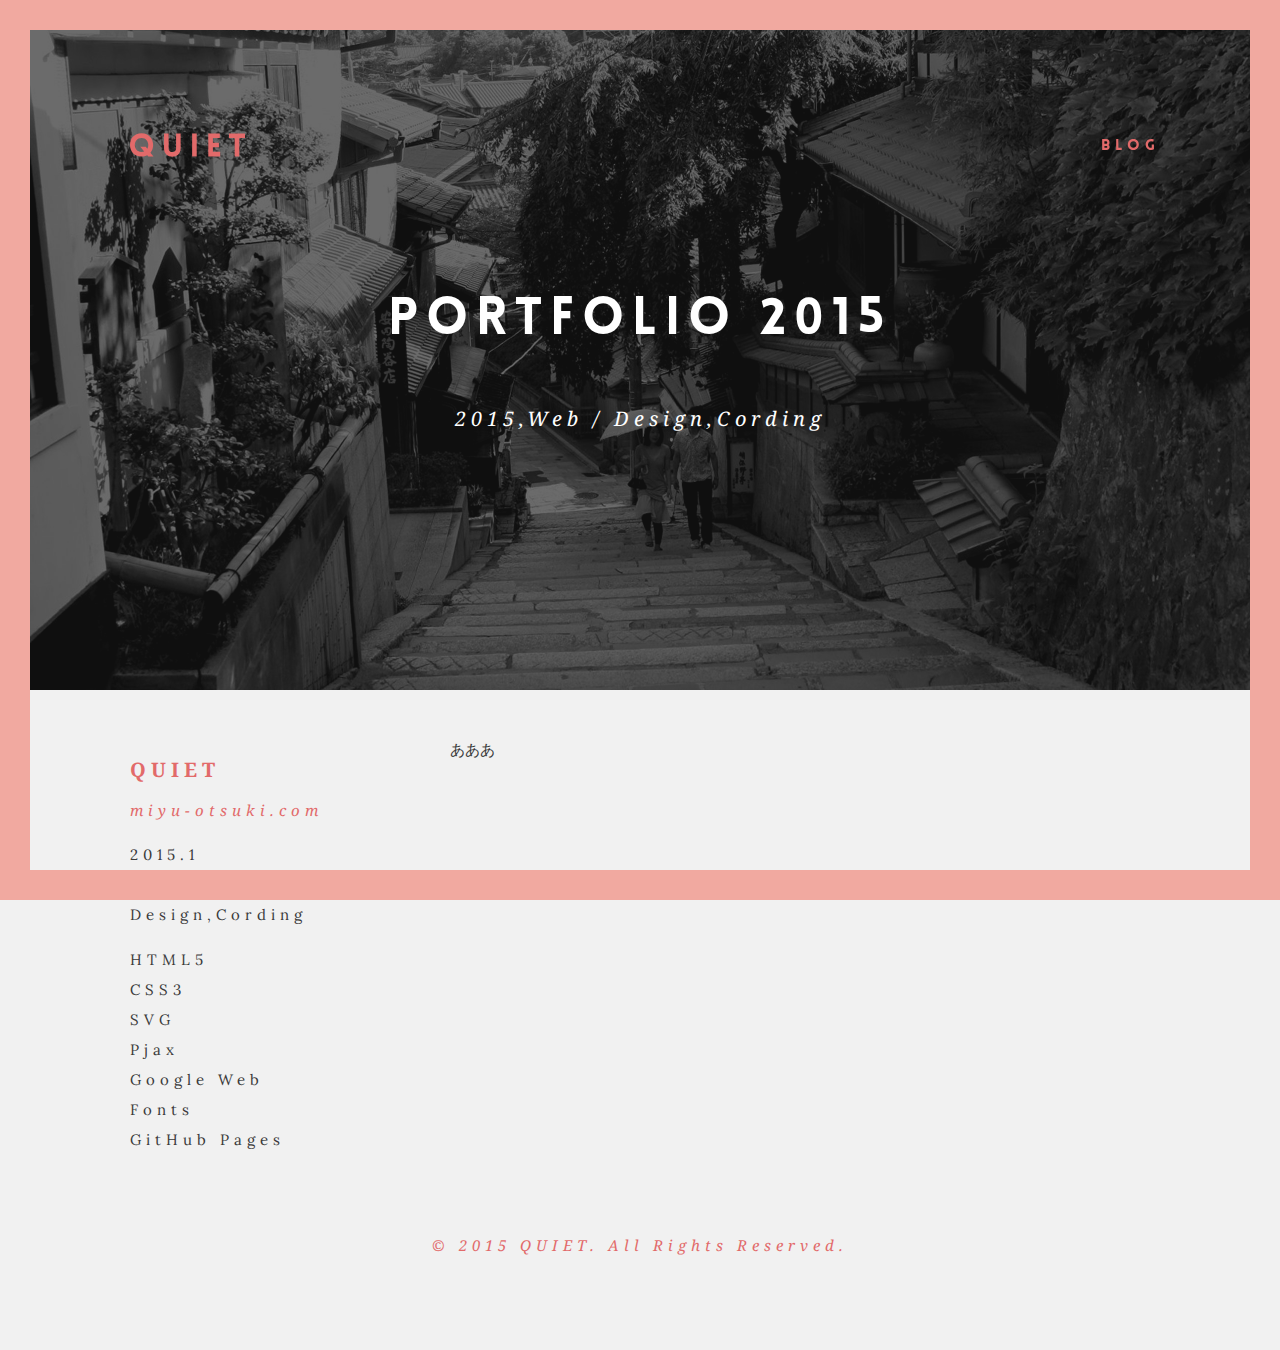
==== works_portfolio2015.html @ b878c6ec "second" ====
<!DOCTYPE html>
<html lang="ja">
<head>
<meta charset="UTF-8">
<meta name="viewport" content="width=device-width,user-scalable=no,maximum-scale=1" />
<meta name="description" content="Miyu Otsuki Portfolio">
<meta property="og:title" content="QUIET / Miyu Otsuki Portfolio Site">
<meta property="og:type" content="website">
<meta property="og:description" content="Miyu Otsuki Portfolio">
<meta property="og:url" content="http://miyu-otsuki.com/">
<meta property="og:image" content="./assets/img/ogp.png">
<link rel="shortcut icon" href="./assets/favicon.ico">
<link rel="stylesheet" href="./assets/css/style.css">
<link href='http://fonts.googleapis.com/css?family=Lora:400,400italic' rel='stylesheet' type='text/css'>
<link href='http://fonts.googleapis.com/css?family=Droid+Serif:600italic' rel='stylesheet' type='text/css'>
<script src="https://ajax.googleapis.com/ajax/libs/jquery/1.8.1/jquery.min.js" type="text/javascript"></script>
<script type="text/javascript" src="./assets/js/jquery.smoothScroll.js"></script>
<script type="text/javascript" src="./assets/js/pace.js"></script>
<script type="text/javascript" src="./assets/js/wow.min.js"></script>
<script>
  new WOW().init();
</script>

<script>
  (function(i,s,o,g,r,a,m){i['GoogleAnalyticsObject']=r;i[r]=i[r]||function(){
  (i[r].q=i[r].q||[]).push(arguments)},i[r].l=1*new Date();a=s.createElement(o),
  m=s.getElementsByTagName(o)[0];a.async=1;a.src=g;m.parentNode.insertBefore(a,m)
  })(window,document,'script','//www.google-analytics.com/analytics.js','ga');

  ga('create', 'UA-49305922-1', 'miyu-otsuki.com');
  ga('send', 'pageview');
</script>

<!--[if lt IE 9]>
<script src="http://html5shiv.googlecode.com/svn/trunk/html5.js"></script>
<![endif]-->

<title>PORTFOLIO 2015 | QUIET / Miyu Otsuki Portfolio Site</title>
</head>

<body>

<div id="wrapper">
<div id="bordertop"></div>
<div id="borderleft"></div>
<div id="borderright"></div>
<div id="borderbottom"></div>

<header>
  <main class="visual__works">

<nav>
   <a href="index.html">
    <section class="nav__logo">
     <img src="./assets/img/svg/logo.svg" alt="QUIET" width="115" height="30">
    </section>
   </a>
   <div class="nav__link">
    <ul class="nav">
     <li><a href="http://medium.com/@kewpie_design/" target="_blank">BLOG</a></li>
    </ul>
    </div>
</nav>

  <section class="visual__works__word wow animated fadeInUp">
    <h1 class="visual__works_title"><p>PORTFOLIO 2015</p></h1>
    <h2 class="visual__works_caption"><p>2015,Web / Design,Cording</p></h2>
  </section>

  </main>
</header>

  <main id="works">
    <section id="works__information">
      <h3 class="works__information">QUIET</h3>
       <h4 class="works__information_text">miyu-otsuki.com</h4>
       <span class="works__information_text">
       <p>
       2015.1</br>
       Website</br>
       Design,Cording</br>
       </span>
       </p>
       <p>
       HTML5</br>
       CSS3</br>
       SVG</br>
       Pjax</br>
       Google Web Fonts</br>
       GitHub Pages</br>
       </p>
    </section>
    <section id="works__text">あああ</section>
  </main>

<footer>
 <p>© 2015 QUIET. All Rights Reserved.</p>
</footer>

</div>

</body>
</html>
---- assets/css/style.css ----
/* Base */
body {
  background: #F1F1F1;
  margin: 30px;
  font-size: 15px;
  font-family: 'Lora', 'Droid Serif', 'Lovelo_Black';
  color: #3A3A3A; }

/* Webfont */
@font-face {
  font-family: "Lovelo-Black";
  src: url("../webfont/Lovelo_Black.eot?") format("eot"), url("../webfont/Lovelo_Black.woff") format("woff"), url("../webfont/Lovelo_Black.ttf") format("truetype");
  font-weight: normal;
  font-style: normal; }

/* Layout */
#wrapper {
  position: relative; }

#bordertop {
  background: #F1A9A0;
  width: 100%;
  height: 30px;
  top: 0;
  bottom: 0;
  position: fixed;
  z-index: 10; }

#borderleft {
  background: #F1A9A0;
  width: 30px;
  height: 100%;
  top: 0;
  left: 0;
  position: fixed;
  z-index: 10; }

#borderright {
  background: #F1A9A0;
  width: 30px;
  height: 100%;
  top: 0;
  right: 0;
  position: fixed;
  z-index: 10; }

#borderbottom {
  background: #F1A9A0;
  width: 100%;
  height: 30px;
  bottom: 0;
  left: 0;
  position: fixed;
  z-index: 10; }

/* Header */
header {
  background-image: url("../img/cover@2x.jpg");
  background-repeat: no-repeat;
  background-position: center center;
  background-size: cover;
  max-width: 100%;
  max-height: 740px;
  box-sizing: border-box; }

.visual {
  width: 100%;
  padding-top: 100px;
  padding-bottom: 100px;
  background: rgba(25, 15, 30, 0.8);
  position: relative; }
  .visual__word {
    margin-top: 160px;
    width: 100%;
    height: 300px;
    text-align: center; }

.visual__works {
  width: 100%;
  padding-top: 100px;
  padding-bottom: 100px;
  background: rgba(25, 25, 25, 0.6);
  position: relative; }
  .visual__works__word {
    margin-top: 160px;
    width: 100%;
    height: 300px;
    text-align: center; }

nav {
  width: 100%;
  position: fixed; }

.nav__logo {
  float: left;
  padding-left: 100px;
  text-align: left;
  width: 115px;
  height: 30px;
  position: fixed; }

.nav__link {
  float: right;
  margin-top: -10px;
  padding-right: 150px;
  text-align: right; }

ul.nav li {
  position: relative;
  display: inline-block;
  outline: none;
  text-transform: uppercase;
  padding-bottom: 10px; }

ul.nav li a {
  font-family: "Lovelo-Black";
  font-size: 15px;
  letter-spacing: 5px;
  color: #E26A6A;
  text-decoration: none; }

ul.nav li a:hover, ul.nav li a:focus {
  outline: none; }

ul.nav li a::after {
  position: absolute;
  top: 100%;
  left: 0;
  right: 0;
  width: 95%;
  height: 4px;
  background: #E26A6A;
  content: '';
  opacity: 0;
  -webkit-transition: opacity 0.3s, -webkit-transform 0.3s;
          transition: opacity 0.3s, transform 0.3s;
  -webkit-transform: translateY(10px);
      -ms-transform: translateY(10px);
          transform: translateY(10px); }

ul.nav li a:hover::after, ul.nav li a:focus::after {
  opacity: 1;
  -webkit-transform: translateY(0px);
      -ms-transform: translateY(0px);
          transform: translateY(0px); }

/* About */
#about {
  width: 100%;
  padding-top: 50px;
  padding-bottom: 50px;
  text-align: center;
  clear: both; }

.about__section {
  padding-left: 100px;
  padding-right: 100px;
  line-height: 35px;
  font-size: 15px;
  font-style: italic;
  letter-spacing: 3px; }

/* Works */
#works {
  width: 100%;
  padding-top: 50px;
  text-align: center;
  clear: both; }

#works__information {
  padding-left: 100px;
  margin-right: 50px;
  width: 200px;
  float: left;
  text-align: left; }

.works__information_text {
  letter-spacing: 5px;
  line-height: 30px; }

#works__text {
  width: 800px;
  float: right;
  text-align: left; }

.works__image_wrap {
  width: 100%;
  height: 500px;
  background: rgba(255, 255, 255, 0.5); }

.works__image {
  width: 100%;
  height: 500px;
  background-image: url("../img/cover@2x.jpg");
  background-repeat: no-repeat;
  background-position: center center;
  background-size: cover;
  margin-bottom: 50px; }

.works__image_text {
  padding-top: 150px;
  text-align: center; }

/* Contact */
#contact {
  width: 100%;
  padding-top: 50px;
  padding-bottom: 50px;
  text-align: center;
  clear: both; }

.contact__section {
  padding-left: 100px;
  padding-right: 100px;
  line-height: 35px;
  font-size: 15px;
  letter-spacing: 3px;
  font-style: italic;
  text-align: center; }

/* Footer */
footer {
  padding-top: 50px;
  padding-bottom: 50px;
  text-align: center;
  font-family: "Droid Serif";
  font-size: 15px;
  font-style: italic;
  letter-spacing: 5px;
  color: #E26A6A;
  clear: both; }

.footer__wrapper {
  width: 450px;
  float: left;
  padding-left: 30px;
  padding-bottom: 30px; }

/* Utility */
.clearfix:after {
  display: block;
  clear: both;
  visibility: hidden; }

.clearfix {
  display: inline-table; }

.social__wrapper {
  width: 100%; }

.social ul {
  position: relative;
  left: 30%;
  float: left; }

.social li {
  list-style-type: none;
  position: relative;
  left: -30%;
  float: left;
  margin-left: 10px;
  line-height: 0; }

.social li:first-child {
  margin-left: 0; }

.social iframe {
  margin: 0 !important; }

/* Componnent */
h1.visual__top {
  font-family: "Lovelo-Black";
  font-size: 50px;
  line-height: 65px;
  color: #DCC6E0;
  letter-spacing: 8px;
  text-align: center; }

h1.visual__works_title {
  font-family: "Lovelo-Black";
  font-size: 50px;
  line-height: 65px;
  color: #fff;
  letter-spacing: 8px;
  text-align: center; }

h1.s__contact_getintouch {
  font-family: "Lovelo-Black";
  letter-spacing: 5px;
  color: #000; }

h2.section__title {
  font-family: "Lovelo-Black";
  font-size: 50px;
  color: #E26A6A;
  letter-spacing: 10px; }

h2.visual__works {
  font-family: "Lovelo-Black";
  font-size: 25px;
  color: #E26A6A;
  letter-spacing: 5px;
  line-height: 15px;
  height: 15px;
  padding: 0; }

h2.visual__works_caption {
  font-family: "Droid Serif";
  font-size: 20px;
  font-weight: normal;
  font-style: italic;
  color: #fff;
  letter-spacing: 5px; }

h3.s__works_title {
  font-family: "Lovelo-Black";
  font-size: 40px;
  color: #000;
  letter-spacing: 5px;
  line-height: 20px; }

h3.works__information {
  font-family: "Droid Serif";
  font-size: 20px;
  color: #E26A6A;
  letter-spacing: 5px;
  line-height: 20px;
  height: 20px;
  padding: 0; }

h4.s__works_text {
  font-family: "Droid Serif";
  font-weight: normal;
  font-style: italic;
  font-size: 15px;
  color: #000;
  letter-spacing: 5px;
  line-height: 30px; }

h4.works__information_text {
  font-family: "Droid Serif";
  font-weight: normal;
  font-style: italic;
  font-size: 15px;
  color: #E26A6A;
  letter-spacing: 5px;
  line-height: 20px;
  height: 20px;
  padding: 0; }

/* Object */
.block {
  text-align: center;
  font-family: "Lovelo-Black";
  font-size: 25px;
  color: #E26A6A;
  letter-spacing: 5px;
  padding-bottom: 10px;
  border-bottom: 4px solid #E26A6A;
  width: 30px;
  height: 30px; }

.diamond__wrapper {
  padding-top: 20px;
  paddng-bottom: 20px;
  width: 400px;
  margin: auto; }

.diamond__box {
  width: 100px;
  height: 50px;
  float: left; }

.diamond {
  overflow: hidden;
  width: 50px;
  height: 50px;
  float: left;
  -webkit-transform: rotate(45deg);
      -ms-transform: rotate(45deg);
          transform: rotate(45deg);
  background-color: #F1A9A0;
  text-align: center; }
  .diamond:hover {
    background-color: #E26A6A; }
  .diamond::before, .diamond::after {
    position: absolute;
    z-index: -1;
    display: block;
    content: ''; }
  .diamond, .diamond::before, .diamond::after {
    box-sizing: border-box;
    -webkit-transition: all 0.3s;
            transition: all 0.3s; }

.diamond img {
  width: 30px;
  height: 50px; }

.diamond a {
  width: 50px;
  -webkit-transform: rotate(-45deg);
      -ms-transform: rotate(-45deg);
          transform: rotate(-45deg); }

/* Link */
a.button:link, a.button:visited {
  color: #E26A6A;
  text-decoration: none; }

a.button:hover {
  color: #fff; }

a.normal:link, a.normal:visited {
  color: #E26A6A;
  text-decoration: underline; }

a.normal:hover {
  text-decoration: none; }

/* Button */
.header__button {
  font-family: "Droid Serif";
  font-style: italic;
  font-size: 13px;
  color: #E26A6A;
  letter-spacing: 3px;
  line-height: 45px;
  position: relative;
  overflow: hidden;
  text-align: center; }
  .header__button_svg {
    position: absolute;
    left: -50px;
    right: 0; }
  .header__button_svg line {
    stroke-width: 3px;
    stroke: #E26A6A;
    fill: none;
    stroke-dasharray: 200;
    -webkit-transition: -webkit-transform 0.6s ease-out;
            transition: transform 0.6s ease-out; }
  .header__button_svg:hover line {
    stroke: #fff; }
  .header__button:hover svg line {
    -webkit-transform: translateX(-400px);
        -ms-transform: translateX(-400px);
            transform: translateX(-400px); }
  .header__button:hover svg line.top {
    -webkit-transform: translateX(-400px);
        -ms-transform: translateX(-400px);
            transform: translateX(-400px); }
  .header__button:hover svg line.bottom {
    -webkit-transform: translateX(400px);
        -ms-transform: translateX(400px);
            transform: translateX(400px); }
  .header__button:hover svg line.left {
    -webkit-transform: translateY(90px);
        -ms-transform: translateY(90px);
            transform: translateY(90px); }
  .header__button:hover svg line.right {
    -webkit-transform: translateY(-90px);
        -ms-transform: translateY(-90px);
            transform: translateY(-90px); }
  .header__button_wrapper {
    width: 100%;
    text-align: center; }

.works__button {
  width: 200px;
  height: 50px;
  background-color: transparent;
  border: 2px solid #000;
  font-family: "Lovelo-Black";
  font-size: 15px;
  letter-spacing: 5px;
  color: #000;
  line-height: 50px;
  text-decoration: none;
  text-align: center;
  display: inline-block; }
  .works__button:hover {
    color: #fff;
    background-color: #000; }
  .works__button::before, .works__button::after {
    position: absolute;
    z-index: -1;
    display: block;
    content: ''; }
  .works__button, .works__button::before, .works__button::after {
    box-sizing: border-box;
    -webkit-transition: all 0.3s;
            transition: all 0.3s; }

.oldworks__button {
  width: 200px;
  height: 45px;
  background-color: transparent;
  border: 2px solid #E26A6A;
  font-family: "Droid Serif";
  font-size: 13px;
  font-weight: normal;
  font-style: italic;
  letter-spacing: 5px;
  color: #E26A6A;
  line-height: 45px;
  text-decoration: none;
  text-align: center;
  display: inline-block; }
  .oldworks__button:hover {
    background-color: #E26A6A;
    color: #fff; }
  .oldworks__button::before, .oldworks__button::after {
    position: absolute;
    z-index: -1;
    display: block;
    content: ''; }
  .oldworks__button, .oldworks__button::before, .oldworks__button::after {
    box-sizing: border-box;
    -webkit-transition: all 0.3s;
            transition: all 0.3s; }

/* Pace */
.pace {
  -webkit-pointer-events: none;
  pointer-events: none;
  -webkit-user-select: none;
     -moz-user-select: none;
      -ms-user-select: none;
          user-select: none; }

.pace-inactive {
  display: none; }

.pace .pace-progress {
  background: #fff;
  position: fixed;
  z-index: 2000;
  top: 0;
  right: 100%;
  width: 100%;
  height: 2px; }

/* CSS3 Animation */
.animated {
  -webkit-animation-duration: 1s;
  animation-duration: 1s;
  -webkit-animation-fill-mode: both;
  animation-fill-mode: both; }

.animated.infinite {
  -webkit-animation-iteration-count: infinite;
  animation-iteration-count: infinite; }

.animated.hinge {
  -webkit-animation-duration: 1s;
  animation-duration: 1s; }

@-webkit-keyframes fade-in {
  0% {
    opacity: 0; }

  100% {
    opacity: 1; } }

@keyframes fade-in {
  0% {
    opacity: 0; }

  100% {
    opacity: 1; } }

.fade-in {
  -webkit-animation-name: fade-in;
  animation-name: fade-in; }

@-webkit-keyframes fade-out {
  0% {
    opacity: 1; }

  100% {
    opacity: 0; } }

@keyframes fade-out {
  0% {
    opacity: 1; }

  100% {
    opacity: 0; } }

.fade-out {
  -webkit-animation-name: fade-out;
  animation-name: fade-out; }

@-webkit-keyframes fadeInUp {
  0% {
    opacity: 0;
    -webkit-transform: translate3d(0, 100%, 0);
    transform: translate3d(0, 100%, 0); }

  100% {
    opacity: 1;
    -webkit-transform: none;
    transform: none; } }

@keyframes fadeInUp {
  0% {
    opacity: 0;
    -webkit-transform: translate3d(0, 100%, 0);
    transform: translate3d(0, 100%, 0); }

  100% {
    opacity: 1;
    -webkit-transform: none;
    transform: none; } }

.fadeInUp {
  -webkit-animation-name: fadeInUp;
  animation-name: fadeInUp; }

.fadeIn {
  -webkit-animation: fadeIn 0.5s cubic-bezier(0.55, 0, 0.1, 1) both;
  animation: fadeIn 0.5s cubic-bezier(0.55, 0, 0.1, 1) both; }

@-webkit-keyframes fadeOut {
  to {
    opacity: 0;
    -webkit-transform: scale(1.2); } }

@keyframes fadeOut {
  to {
    opacity: 0;
    -webkit-transform: scale(1.2);
    transform: scale(1.2); } }

@-webkit-keyframes fadeIn {
  from {
    opacity: 0;
    -webkit-transform: scale(0.8); } }

@keyframes fadeIn {
  from {
    opacity: 0;
    -webkit-transform: scale(0.8);
    transform: scale(0.8); } }

/* Media Queries SP */
@media screen and (max-width: 640px) {
  body {
    margin: 10px; }

  #bordertop, #borderbottom {
    height: 10px; }

  #borderleft, #borderright {
    width: 10px; }

  .visual, .visual__works {
    width: 85%;
    padding: 50px; }

  .visual__word {
    width: 100%;
    height: 315px;
    line-height: 315px; }

  .visual__works__word {
    width: 100%;
    height: 315px; }

  nav {
    width: 100%; }

  .nav__link {
    padding-right: 130px; }

  .nav__logo {
    padding: 0; }

  #about, #works, #contact {
    width: 100%; }

  .about__section {
    padding-left: 30px;
    padding-right: 30px; }

  .contact__section {
    width: 100%;
    padding: 0; }

  footer, .footer__wrapper {
    width: 100%;
    padding-top: 20px;
    padding-bottom: 20px;
    padding-left: 0;
    padding-right: 0;
    margin: 0;
    text-align: center;
    float: none; }
 }
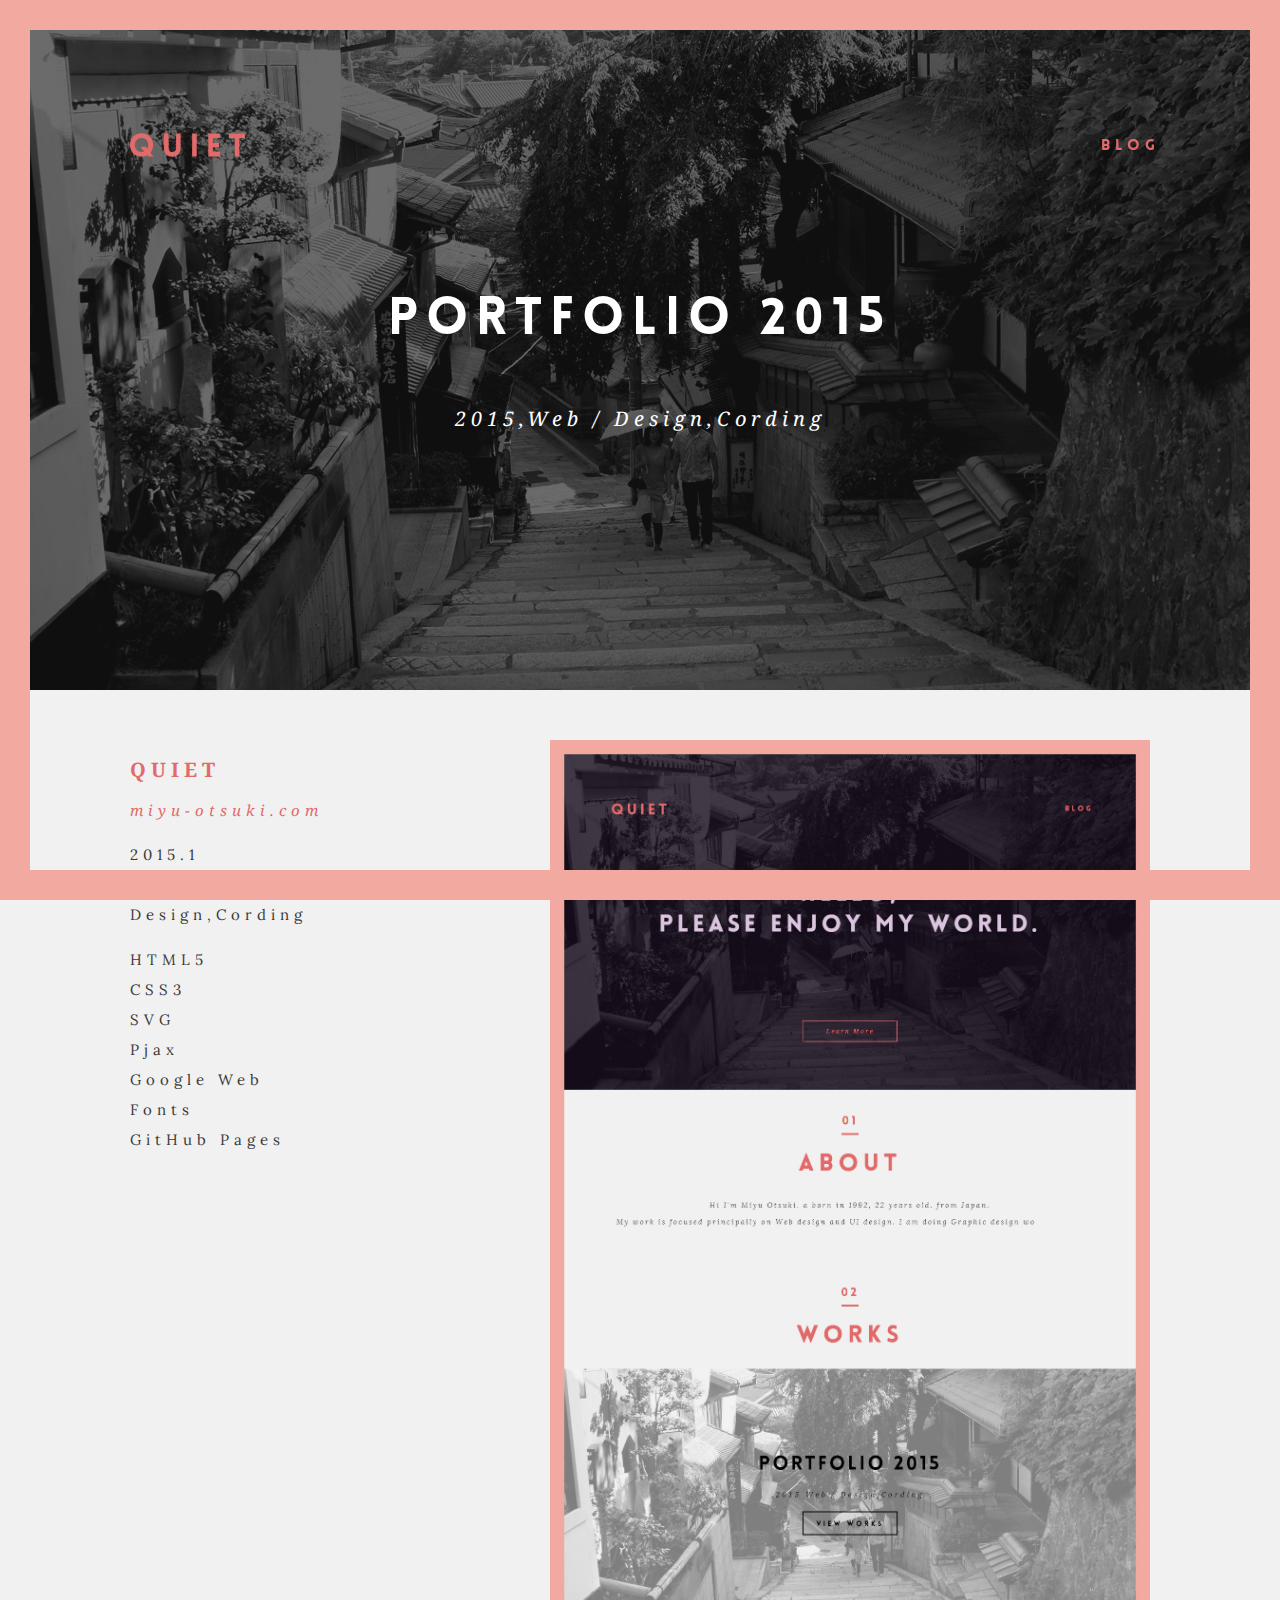
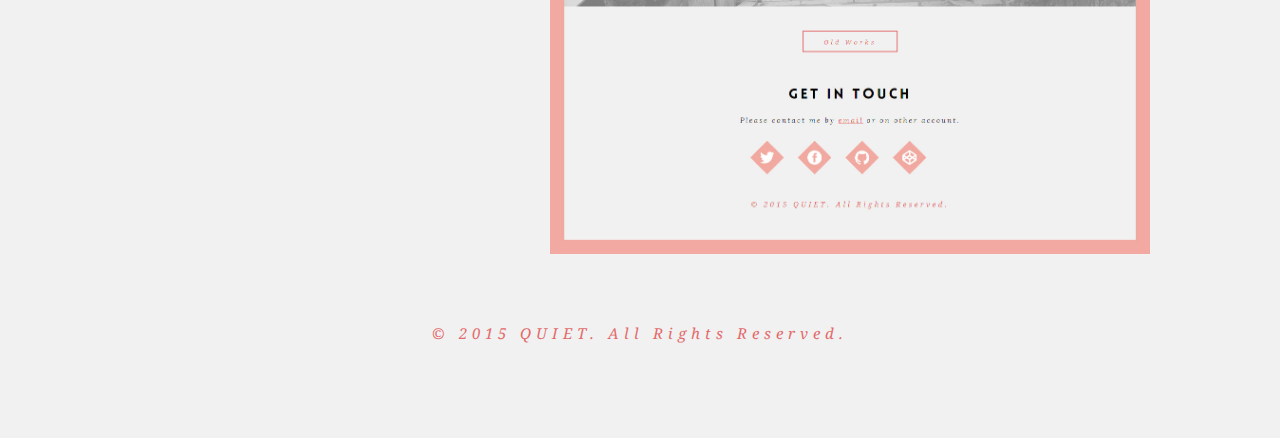
==== commit 9fce0332: "works-edit" ====
--- a/works_portfolio2015.html
+++ b/works_portfolio2015.html
@@ -90,7 +90,9 @@
        GitHub Pages</br>
        </p>
     </section>
-    <section id="works__text">あああ</section>
+    <section id="works__text">
+      <img src="./assets/img/works_portfolio.jpg" alt="PORTFOLIO 2015" width="600" heiht="1114">
+    </section>
   </main>
 
 <footer>
--- a/assets/css/style.css
+++ b/assets/css/style.css
@@ -179,8 +179,9 @@
   line-height: 30px; }
 
 #works__text {
-  width: 800px;
+  width: 600px;
   float: right;
+  padding-right: 100px;
   text-align: left; }
 
 .works__image_wrap {
@@ -643,58 +644,3 @@
     opacity: 0;
     -webkit-transform: scale(0.8);
     transform: scale(0.8); } }
-
-/* Media Queries SP */
-@media screen and (max-width: 640px) {
-  body {
-    margin: 10px; }
-
-  #bordertop, #borderbottom {
-    height: 10px; }
-
-  #borderleft, #borderright {
-    width: 10px; }
-
-  .visual, .visual__works {
-    width: 85%;
-    padding: 50px; }
-
-  .visual__word {
-    width: 100%;
-    height: 315px;
-    line-height: 315px; }
-
-  .visual__works__word {
-    width: 100%;
-    height: 315px; }
-
-  nav {
-    width: 100%; }
-
-  .nav__link {
-    padding-right: 130px; }
-
-  .nav__logo {
-    padding: 0; }
-
-  #about, #works, #contact {
-    width: 100%; }
-
-  .about__section {
-    padding-left: 30px;
-    padding-right: 30px; }
-
-  .contact__section {
-    width: 100%;
-    padding: 0; }
-
-  footer, .footer__wrapper {
-    width: 100%;
-    padding-top: 20px;
-    padding-bottom: 20px;
-    padding-left: 0;
-    padding-right: 0;
-    margin: 0;
-    text-align: center;
-    float: none; }
- }
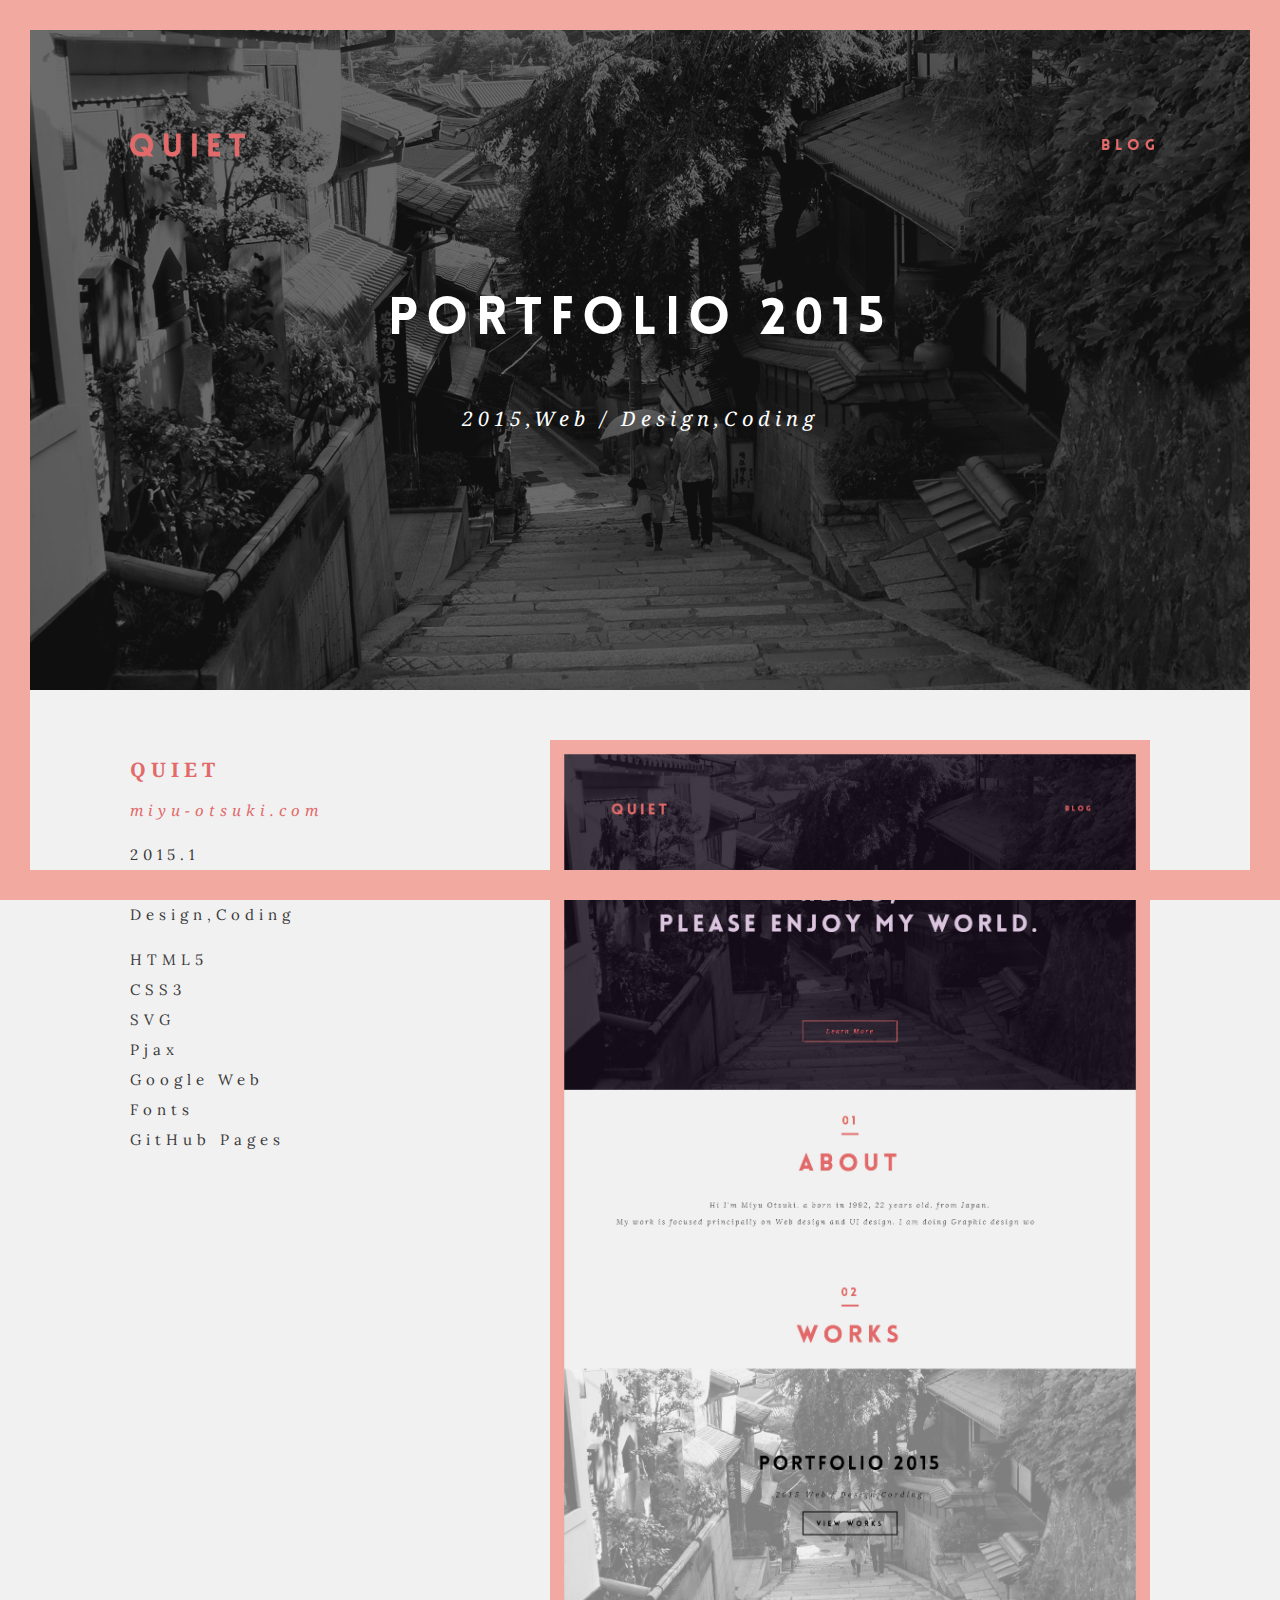
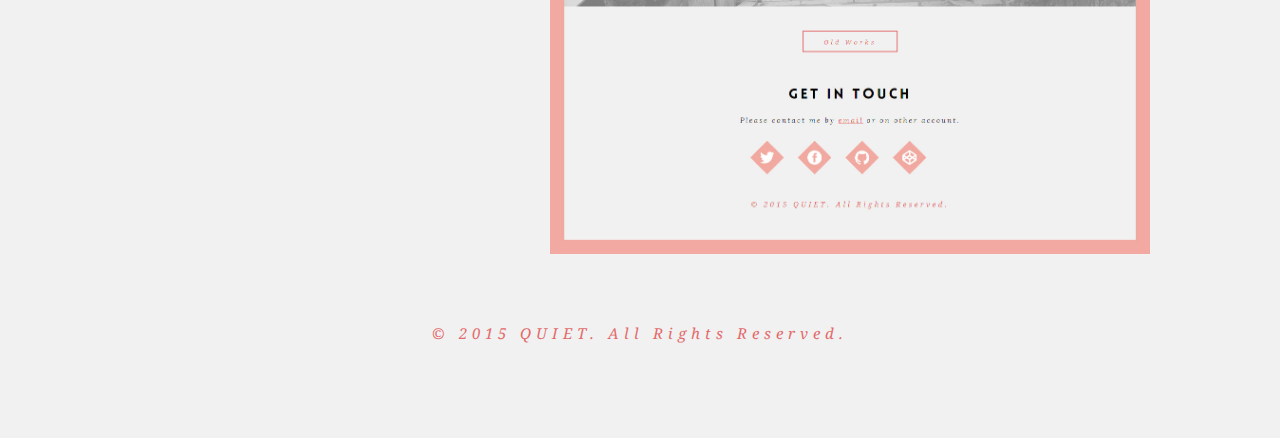
==== commit 3a6cca02: "edit" ====
--- a/works_portfolio2015.html
+++ b/works_portfolio2015.html
@@ -64,7 +64,7 @@
 
   <section class="visual__works__word wow animated fadeInUp">
     <h1 class="visual__works_title"><p>PORTFOLIO 2015</p></h1>
-    <h2 class="visual__works_caption"><p>2015,Web / Design,Cording</p></h2>
+    <h2 class="visual__works_caption"><p>2015,Web / Design,Coding</p></h2>
   </section>
 
   </main>
@@ -78,7 +78,7 @@
        <p>
        2015.1</br>
        Website</br>
-       Design,Cording</br>
+       Design,Coding</br>
        </span>
        </p>
        <p>
